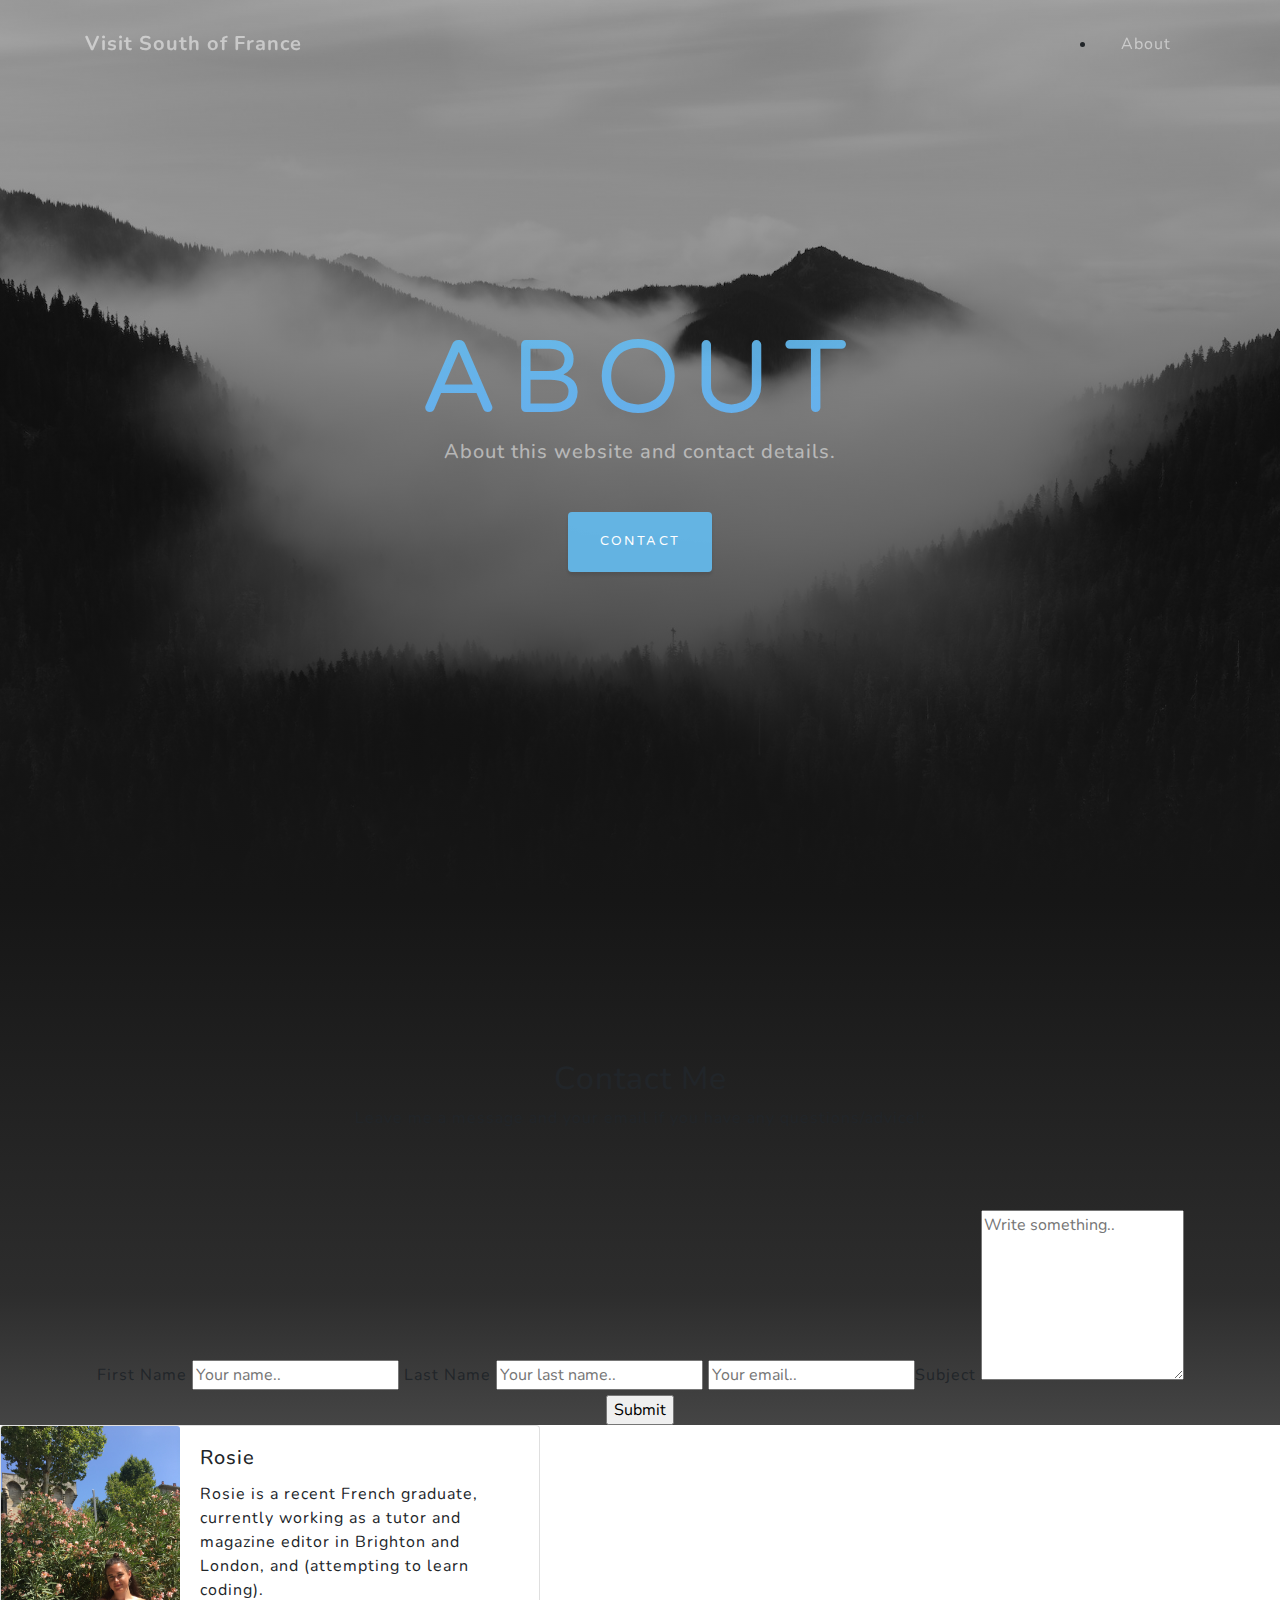
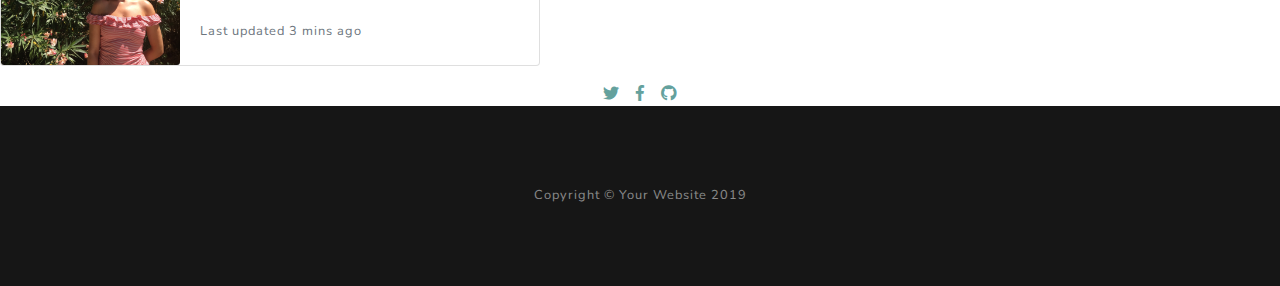
==== about.html @ dbcb7728 "Changes to CSS" ====
<!DOCTYPE html>
<html lang="en">

<head>

  <meta charset="utf-8">
  <meta name="viewport" content="width=device-width, initial-scale=1, shrink-to-fit=no">
  <meta name="description" content="">
  <meta name="author" content="">

  <title>South of France</title>

  <!-- Bootstrap core CSS -->
  <link href="vendor/bootstrap/css/bootstrap.min.css" rel="stylesheet">

  <!-- Custom fonts for this template -->
  <link href="vendor/fontawesome-free/css/all.min.css" rel="stylesheet">
  <link href="https://fonts.googleapis.com/css?family=Varela+Round" rel="stylesheet">
  <link href="https://fonts.googleapis.com/css?family=Nunito:200,200i,300,300i,400,400i,600,600i,700,700i,800,800i,900,900i" rel="stylesheet">

  <!-- Custom styles for this template -->
  <link href="css/grayscale.min.css" rel="stylesheet">
  <link href="css/grayscale.css" rel="stylesheet">

</head>

<body id="page-top">

  <!-- Navigation -->
  <nav class="navbar navbar-expand-lg navbar-light fixed-top" id="mainNav">
    <div class="container">
      <a class="navbar-brand js-scroll-trigger" href="index.html">Visit South of France</a>
      <button class="navbar-toggler navbar-toggler-right" type="button" data-toggle="collapse" data-target="#navbarResponsive" aria-controls="navbarResponsive" aria-expanded="false" aria-label="Toggle navigation">
        Menu
        <i class="fas fa-bars"></i>
      </button>
        <li class="nav-item">
          <a class="nav-link js-scroll-trigger" href="about.html">About</a>
        </li>
        </ul>
      </div>
    </div>
  </nav>

  <!-- Header -->
  <header class="masthead">
    <div class="container d-flex h-100 align-items-center">
      <div class="mx-auto text-center">
        <h1 class="mx-auto my-0 text-uppercase">About</h1>
        <h2 class="text-white-50 mx-auto mt-2 mb-5">About this website and contact details.</h2>
        <a href="#about" class="btn btn-primary js-scroll-trigger">Contact</a>
      </div>
    </div>
  </header>

  <!-- About Section -->
  <section id="about" class="about-section text-center">

  <div class="container contact">
  <div style="text-align:center">
    <h2>Contact Me</h2>
    <p>Leave me a message and your email if you have any questions/advice!:</p>
  </div>
  <div class="form">
  <div class="column">
    <form action="/action_page.php" method="POST">
      <label for="fname">First Name</label>
      <input type="text" id="fname" name="firstname" placeholder="Your name..">
      <label for="lname">Last Name</label>
      <input type="text" id="lname" name="lastname" placeholder="Your last name..">
      <input type="text" id="email" name="email" placeholder="Your email.."
      <label for="subject">Subject</label>
      <textarea id="subject" name="subject" placeholder="Write something.." style="height:170px"></textarea>
      <input type="submit" value="Submit">
    </form>
  </div>
</div>
  </section>
    <div class="column">
      <div class="card mb-3" style="max-width: 540px;">
  <div class="row no-gutters">
    <div class="col-md-4">
      <img src="img/rosie.jpg" class="card-img" alt="Image of me">
    </div>
    <div class="col-md-8">
      <div class="card-body">
        <h5 class="card-title">Rosie</h5>
        <p class="card-text">Rosie is a recent French graduate, currently working as a tutor and magazine editor in Brighton and London, and (attempting to learn coding).</p>
        <p class="card-text"><small class="text-muted">Last updated 3 mins ago</small></p>
      </div>
  </div>
</div>
</div>


      <div class="column social d-flex justify-content-center">
        <a href="#" class="mx-2">
          <i class="fab fa-twitter"></i>
        </a>
        <a href="#" class="mx-2">
          <i class="fab fa-facebook-f"></i>
        </a>
        <a href="#" class="mx-2">
          <i class="fab fa-github"></i>
        </a>
      </div>

  </section>
</section>

  <!-- Footer -->
  <footer class="bg-black small text-center text-white-50" id="footer">
    <div class="container">
      Copyright &copy; Your Website 2019
    </div>
  </footer>

  <!-- Bootstrap core JavaScript -->
  <script src="vendor/jquery/jquery.min.js"></script>
  <script src="vendor/bootstrap/js/bootstrap.bundle.min.js"></script>

  <!-- Plugin JavaScript -->
  <script src="vendor/jquery-easing/jquery.easing.min.js"></script>

  <!-- Custom scripts for this template -->
  <script src="js/grayscale.min.js"></script>

</body>

</html>
---- css/grayscale.min.css ----
/*!
 * Start Bootstrap - Grayscale v5.0.6 (https://startbootstrap.com/template-overviews/grayscale)
 * Copyright 2013-2019 Start Bootstrap
 * Licensed under MIT (https://github.com/BlackrockDigital/startbootstrap-grayscale/blob/master/LICENSE)
 */#mainNav{min-height:56px;background-color:#fff}#mainNav .navbar-toggler{font-size:80%;padding:.75rem;color:#64a19d;border:1px solid #64a19d}#mainNav .navbar-toggler:focus{outline:0}#mainNav .navbar-brand{color:#161616;font-weight:700;padding:.9rem 0}#mainNav .navbar-nav .nav-item:hover{color:fade(white,80%);outline:0;background-color:transparent}#mainNav .navbar-nav .nav-item:active,#mainNav .navbar-nav .nav-item:focus{outline:0;background-color:transparent}@media (min-width:992px){#mainNav{padding-top:0;padding-bottom:0;border-bottom:none;background-color:transparent;-webkit-transition:background-color .3s ease-in-out;transition:background-color .3s ease-in-out}#mainNav .navbar-brand{padding:.5rem 0;color:rgba(255,255,255,.5)}#mainNav .nav-link{-webkit-transition:none;transition:none;padding:2rem 1.5rem;color:rgba(255,255,255,.5)}#mainNav .nav-link:hover{color:rgba(255,255,255,.75)}#mainNav .nav-link:active{color:#fff}#mainNav.navbar-shrink{background-color:#fff}#mainNav.navbar-shrink .navbar-brand{color:#161616}#mainNav.navbar-shrink .nav-link{color:#161616;padding:1.5rem 1.5rem 1.25rem;border-bottom:.25rem solid transparent}#mainNav.navbar-shrink .nav-link:hover{color:#64a19d}#mainNav.navbar-shrink .nav-link:active{color:#467370}#mainNav.navbar-shrink .nav-link.active{color:#64a19d;outline:0;border-bottom:.25rem solid #64a19d}}.masthead{position:relative;width:100%;height:auto;min-height:35rem;padding:15rem 0;background:-webkit-gradient(linear,left top,left bottom,from(rgba(22,22,22,.3)),color-stop(75%,rgba(22,22,22,.7)),to(#161616)),url(../img/bg-masthead.jpg);background:linear-gradient(to bottom,rgba(22,22,22,.3) 0,rgba(22,22,22,.7) 75%,#161616 100%),url(../img/bg-masthead.jpg);background-position:center;background-repeat:no-repeat;background-attachment:scroll;background-size:cover}.masthead h1{font-family:'Varela Round';font-size:2.5rem;line-height:2.5rem;letter-spacing:.8rem;background:-webkit-linear-gradient(rgba(255,255,255,.9),rgba(255,255,255,0));-webkit-text-fill-color:transparent;-webkit-background-clip:text}.masthead h2{max-width:20rem;font-size:1rem}@media (min-width:768px){.masthead h1{font-size:4rem;line-height:4rem}}@media (min-width:992px){.masthead{height:100vh;padding:0}.masthead h1{font-size:6.5rem;line-height:6.5rem;letter-spacing:.8rem}.masthead h2{max-width:30rem;font-size:1.25rem}}.btn{-webkit-box-shadow:0 .1875rem .1875rem 0 rgba(0,0,0,.1)!important;box-shadow:0 .1875rem .1875rem 0 rgba(0,0,0,.1)!important;padding:1.25rem 2rem;font-family:'Varela Round';font-size:80%;text-transform:uppercase;letter-spacing:.15rem;border:0}.btn-primary{background-color:#64a19d}.btn-primary:hover{background-color:#4f837f}.btn-primary:focus{background-color:#4f837f;color:#fff}.btn-primary:active{background-color:#467370!important}.about-section{padding-top:10rem;background:-webkit-gradient(linear,left top,left bottom,from(#161616),color-stop(75%,rgba(22,22,22,.9)),to(rgba(22,22,22,.8)));background:linear-gradient(to bottom,#161616 0,rgba(22,22,22,.9) 75%,rgba(22,22,22,.8) 100%)}.about-section p{margin-bottom:5rem}.projects-section{padding:10rem 0}.projects-section .featured-text{padding:2rem}@media (min-width:992px){.projects-section .featured-text{padding:0 0 0 2rem;border-left:.5rem solid #64a19d}}.projects-section .project-text{padding:3rem;font-size:90%}@media (min-width:992px){.projects-section .project-text{padding:5rem}.projects-section .project-text hr{border-color:#64a19d;border-width:.25rem;width:30%}}.signup-section{padding:10rem 0;background:-webkit-gradient(linear,left top,left bottom,from(rgba(22,22,22,.1)),color-stop(75%,rgba(22,22,22,.5)),to(#161616)),url(../img/bg-signup.jpg);background:linear-gradient(to bottom,rgba(22,22,22,.1) 0,rgba(22,22,22,.5) 75%,#161616 100%),url(../img/bg-signup.jpg);background-position:center;background-repeat:no-repeat;background-attachment:scroll;background-size:cover}.signup-section .form-inline input{-webkit-box-shadow:0 .1875rem .1875rem 0 rgba(0,0,0,.1)!important;box-shadow:0 .1875rem .1875rem 0 rgba(0,0,0,.1)!important;padding:1.25rem 2rem;height:auto;font-family:'Varela Round';font-size:80%;text-transform:uppercase;letter-spacing:.15rem;border:0}.contact-section{padding:5rem 0 0}.contact-section .card{border:0;border-bottom:.25rem solid #64a19d}.contact-section .card h4{font-size:.8rem;font-family:'Varela Round';text-transform:uppercase;letter-spacing:.15rem}.contact-section .card hr{border-color:#64a19d;border-width:.25rem;width:3rem}.contact-section .social{margin-top:5rem}.contact-section .social a{text-align:center;height:3rem;width:3rem;background:rgba(255,255,255,.1);border-radius:100%;line-height:3rem;color:rgba(255,255,255,.3)}.contact-section .social a:hover{color:rgba(255,255,255,.5)}.contact-section .social a:active{color:#fff}body{font-family:Nunito;letter-spacing:.0625em}a{color:#64a19d}a:focus,a:hover{text-decoration:none;color:#3c6360}.bg-black{background-color:#161616!important}.bg-primary{background-color:#64a19d!important}.text-primary{color:#64a19d!important}footer{padding:5rem 0}
---- css/grayscale.css ----
/*!
 * Start Bootstrap - Grayscale v5.0.6 (https://startbootstrap.com/template-overviews/grayscale)
 * Copyright 2013-2019 Start Bootstrap
 * Licensed under MIT (https://github.com/BlackrockDigital/startbootstrap-grayscale/blob/master/LICENSE)
 */

#mainNav {
  min-height: 56px;
  background-color: #fff;
}

#mainNav .navbar-toggler {
  font-size: 80%;
  padding: 0.75rem;
  color: rgba(100, 189, 241, 0.9);
  border: 1px solid rgba(100, 189, 241, 0.9);
}

#mainNav .navbar-toggler:focus {
  outline: none;
}

#mainNav .navbar-brand {
  color: #161616;
  font-weight: 700;
  padding: .9rem 0;
}

#mainNav .navbar-nav .nav-item:hover {
  color: fade(white, 80%);
  outline: none;
  background-color: transparent;
}

#mainNav .navbar-nav .nav-item:active, #mainNav .navbar-nav .nav-item:focus {
  outline: none;
  background-color: transparent;
}

@media (min-width: 992px) {
  #mainNav {
    padding-top: 0;
    padding-bottom: 0;
    border-bottom: none;
    background-color: transparent;
    -webkit-transition: background-color 0.3s ease-in-out;
    transition: background-color 0.3s ease-in-out;
  }
  #mainNav .navbar-brand {
    padding: .5rem 0;
    color: rgba(255, 255, 255, 0.5);
  }
  #mainNav .nav-link {
    -webkit-transition: none;
    transition: none;
    padding: 2rem 1.5rem;
    color: rgba(255, 255, 255, 0.5);
  }
  #mainNav .nav-link:hover {
    color: rgba(255, 255, 255, 0.75);
  }
  #mainNav .nav-link:active {
    color: white;
  }
  #mainNav.navbar-shrink {
    background-color: #fff;
  }
  #mainNav.navbar-shrink .navbar-brand {
    color: #161616;
  }
  #mainNav.navbar-shrink .nav-link {
    color: #161616;
    padding: 1.5rem 1.5rem 1.25rem;
    border-bottom: 0.25rem solid transparent;
  }
  #mainNav.navbar-shrink .nav-link:hover {
    color: rgba(100, 189, 241, 0.9);
  }
  #mainNav.navbar-shrink .nav-link:active {
    color: #467370;
  }
  #mainNav.navbar-shrink .nav-link.active {
    color: rgba(100, 189, 241, 0.9);
    outline: none;
    border-bottom: 0.25rem solid rgba(100, 189, 241, 0.9);
  }
}

.masthead {
  position: relative;
  width: 100%;
  height: auto;
  min-height: 35rem;
  padding: 15rem 0;
  color:
  background-image: url("img/vertical-waves.png")
    <!--background: -webkit-gradient(linear, left top, left bottom, from(rgba(22, 22, 22, 0.3)), color-stop(75%, rgba(22, 22, 22, 0.7)), to(#161616)), url("img/vertical-waves.png");-->
  background: linear-gradient(to bottom, rgba(22, 22, 22, 0.3) 0%, rgba(22, 22, 22, 0.7) 75%, #161616 100%), url("..img/vertical-waves.png");
  background-position: center;
  background-repeat: no-repeat;
  background-attachment: scroll;
  background-size: cover;
}

.masthead h1 {
  font-family: 'Varela Round';
  font-size: 2.5rem;
  line-height: 2.5rem;
  letter-spacing: 0.8rem;
  color: black;
  background: -webkit-linear-gradient(rgba(100, 189, 241, 0.9), rgba(100, 180, 250, 0.9));
  -webkit-text-fill-color: transparent;
  -webkit-background-clip: text;
}

.masthead h2 {
  max-width: 20rem;
  font-size: 1rem;
}

@media (min-width: 768px) {
  .masthead h1 {
    font-size: 4rem;
    line-height: 4rem;
  }
}

@media (min-width: 992px) {
  .masthead {
    height: 100vh;
    padding: 0;
  }
  .masthead h1 {
    font-size: 6.5rem;
    line-height: 6.5rem;
    letter-spacing: 0.8rem;
  }
  .masthead h2 {
    max-width: 30rem;
    font-size: 1.25rem;
  }
}

.btn {
  -webkit-box-shadow: 0 0.1875rem 0.1875rem 0 rgba(0, 0, 0, 0.1) !important;
  box-shadow: 0 0.1875rem 0.1875rem 0 rgba(0, 0, 0, 0.1) !important;
  padding: 1.25rem 2rem;
  font-family: 'Varela Round';
  font-size: 80%;
  text-transform: uppercase;
  letter-spacing: .15rem;
  border: 0;
}

.btn-primary {
  background-color: rgba(100, 189, 241, 0.9);
}

.btn-primary:hover {
  background-color: #4f837f;
}

.btn-primary:focus {
  background-color: #4f837f;
  color: white;
}

.btn-primary:active {
  background-color: #467370 !important;
}

.about-section {
  padding-top: 10rem;
  background: -webkit-gradient(linear, left top, left bottom, from(#161616), color-stop(75%, rgba(22, 22, 22, 0.9)), to(rgba(22, 22, 22, 0.8)));
  background: linear-gradient(to bottom, #161616 0%, rgba(22, 22, 22, 0.9) 75%, rgba(22, 22, 22, 0.8) 100%);
  color: (rgba(100, 189, 241, 0.9);
}

.about-section p {
  margin-bottom: 5rem;
}

.about-section h2 p {
  color: rgba(100, 189, 241, 0.9);
}

.montpellier {
  padding-bottom: 40rem;
}

.projects-section {
  padding: 10rem 0;
}

.projects-section .featured-text {
  padding: 2rem;
}

@media (min-width: 992px) {
  .projects-section .featured-text {
    padding: 0 0 0 2rem;
    border-left: 0.5rem solid rgba(100, 189, 241, 0.9);
  }
}

.projects-section .project-text {
  padding: 3rem;
  font-size: 90%;
}

@media (min-width: 992px) {
  .projects-section .project-text {
    padding: 5rem;
  }
  .projects-section .project-text hr {
    border-color: rgba(100, 189, 241, 0.9);
    border-width: .25rem;
    width: 30%;
  }
}

.signup-section {
  padding: 10rem 0;
  background: -webkit-gradient(linear, left top, left bottom, from(rgba(22, 22, 22, 0.1)), color-stop(75%, rgba(22, 22, 22, 0.5)), to(#161616)), url("../img/bg-signup.jpg");
  background: linear-gradient(to bottom, rgba(22, 22, 22, 0.1) 0%, rgba(22, 22, 22, 0.5) 75%, #161616 100%), url("../img/bg-signup.jpg");
  background-position: center;
  background-repeat: no-repeat;
  background-attachment: scroll;
  background-size: cover;
}

.signup-section .form-inline input {
  -webkit-box-shadow: 0 0.1875rem 0.1875rem 0 rgba(0, 0, 0, 0.1) !important;
  box-shadow: 0 0.1875rem 0.1875rem 0 rgba(0, 0, 0, 0.1) !important;
  padding: 1.25rem 2rem;
  height: auto;
  font-family: 'Varela Round';
  font-size: 80%;
  text-transform: uppercase;
  letter-spacing: 0.15rem;
  border: 0;
}

.contact-section {
  padding: 5rem 0 0;
}

.contact-section .card {
  border: 0;
  border-bottom: 0.25rem solid rgba(100, 189, 241, 0.9);
}

.contact-section .card h4 {
  font-size: 0.8rem;
  font-family: 'Varela Round';
  text-transform: uppercase;
  letter-spacing: 0.15rem;
}

.contact-section .card hr {
  border-color: rgba(100, 189, 241, 0.9);
  border-width: 0.25rem;
  width: 3rem;
}

.contact-section .social {
  margin-top: 5rem;
}

.contact-section .social a {
  text-align: center;
  height: 3rem;
  width: 3rem;
  background: rgba(255, 255, 255, 0.1);
  border-radius: 100%;
  line-height: 3rem;
  color: rgba(255, 255, 255, 0.3);
}

.contact-section .social a:hover {
  color: rgba(255, 255, 255, 0.5);
}

.contact-section .social a:active {
  color: #fff;
}

body {
  font-family: 'Nunito';
  letter-spacing: 0.0625em;
}

a {
  color: rgba(100, 189, 241, 0.9);
}

a:focus, a:hover {
  text-decoration: none;
  color: #3c6360;
}

.bg-black {
  background-color: #161616 !important;
}

.bg-primary {
  background-color: rgba(100, 189, 241, 0.9) !important;
}

.text-primary {
  color: rgba(100, 189, 241, 0.9) !important;
}

footer {
  padding: 5rem 0;
}

.contact .container {
  box-sizing: border-box;
}

input[type=text], select, textarea {
  width: 100%;
  padding: 12px;
  border: 1px solid #ccc;
  margin-top: 6px;
  margin-bottom: 16px;
  resize: vertical;
}

input[type=submit]:hover {
  background-color: #45a049;
}

/* Style the container/contact section */
.container {
  border-radius: 5px;
  background-color: #f2f2f2;
  padding: 10px;
}

/* Create two columns that float next to eachother */
.column {
  float: left;
  width: 50%;
  margin-top: 6px;
  padding: 20px;
}

/* Clear floats after the columns */
.row:after {
  content: "";
  display: table;
  clear: both;
}

/* Responsive layout - when the screen is less than 600px wide, make the two columns stack on top of each other instead of next to each other */
@media screen and (max-width: 600px) {
  .column, input[type=submit] {
    width: 100%;
    margin-top: 0;
  }

.form {
  -webkit-column-span: all; /* Chrome, Safari, Opera */
  column-span: all;
}

#footer {
  position: absolute;
  bottom: 0;
}
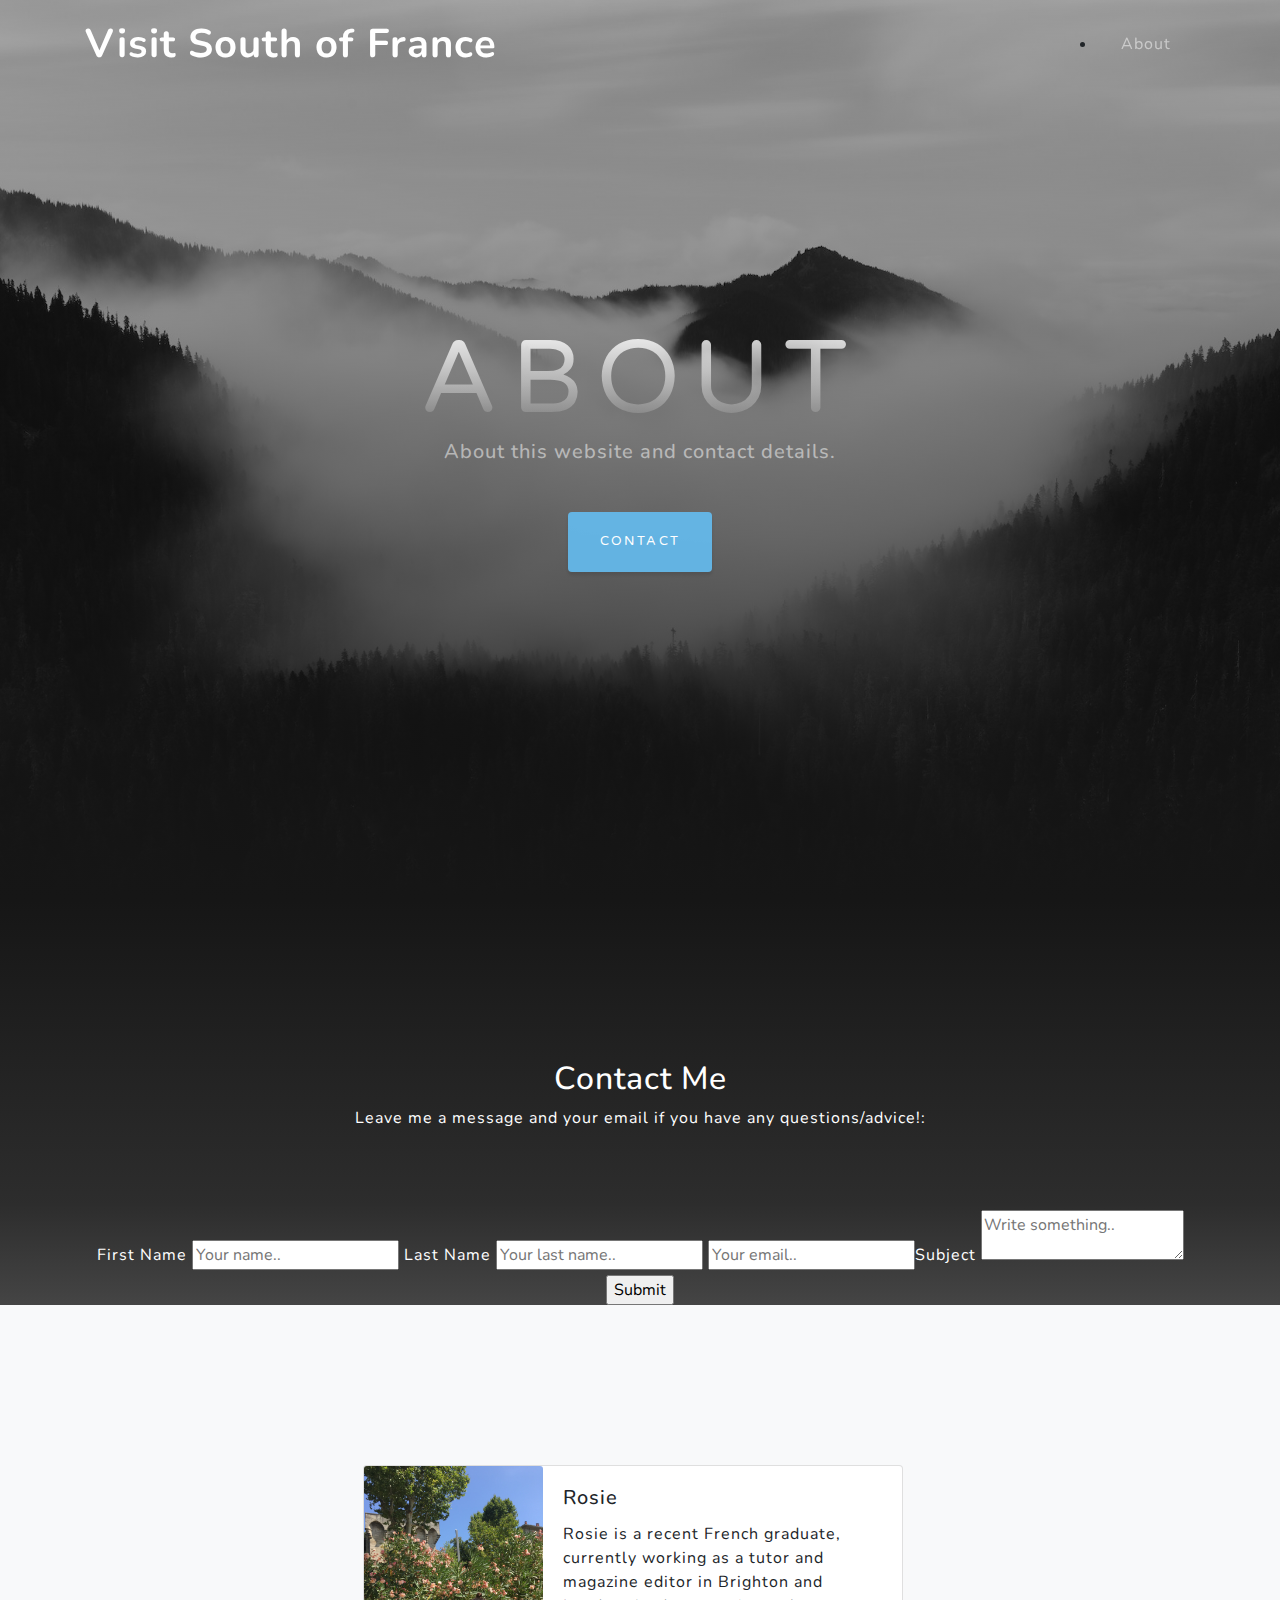
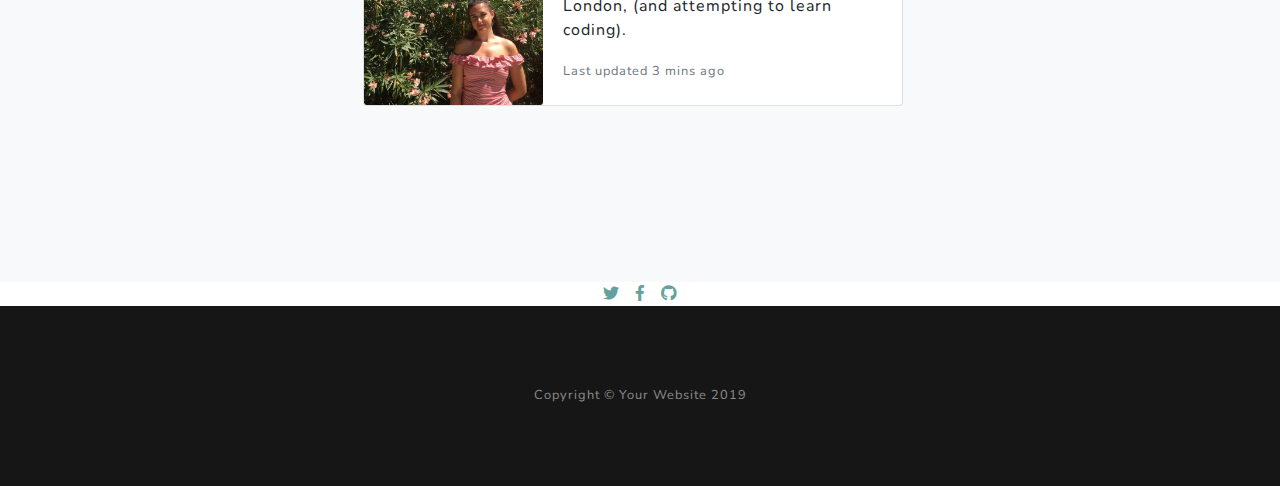
==== commit 5d102031: "Merge pull request #3 from rosphe/Adding-content" ====
--- a/about.html
+++ b/about.html
@@ -56,7 +56,7 @@
   <!-- About Section -->
   <section id="about" class="about-section text-center">
 
-  <div class="container contact">
+  <div class="container contact text-white">
   <div style="text-align:center">
     <h2>Contact Me</h2>
     <p>Leave me a message and your email if you have any questions/advice!:</p>
@@ -70,27 +70,38 @@
       <input type="text" id="lname" name="lastname" placeholder="Your last name..">
       <input type="text" id="email" name="email" placeholder="Your email.."
       <label for="subject">Subject</label>
-      <textarea id="subject" name="subject" placeholder="Write something.." style="height:170px"></textarea>
+      <textarea id="subject" name="subject" placeholder="Write something.." style="height:50px"></textarea>
       <input type="submit" value="Submit">
     </form>
   </div>
 </div>
   </section>
-    <div class="column">
-      <div class="card mb-3" style="max-width: 540px;">
-  <div class="row no-gutters">
-    <div class="col-md-4">
-      <img src="img/rosie.jpg" class="card-img" alt="Image of me">
+
+<section id="projects" class="projects-section bg-light">
+  <div class="container">
+    <div class="row justify-content-center no-gutters mb-5 mb-lg-0">
+      <div class="col-lg-6">
+        <div class="column">
+          <div class="card mb-3" style="max-width: 540px;">
+        <div class="row no-gutters">
+        <div class="col-md-4">
+          <img src="img/rosie.jpg" class="card-img" alt="Image of me">
+        </div>
+        <div class="col-md-8">
+          <div class="card-body">
+            <h5 class="card-title">Rosie</h5>
+            <p class="card-text">Rosie is a recent French graduate, currently working as a tutor and magazine editor in Brighton and London, (and attempting to learn coding).</p>
+            <p class="card-text"><small class="text-muted">Last updated 3 mins ago</small></p>
+          </div>
+        </div>
+        </div>
+        </div>
+        </div>
     </div>
-    <div class="col-md-8">
-      <div class="card-body">
-        <h5 class="card-title">Rosie</h5>
-        <p class="card-text">Rosie is a recent French graduate, currently working as a tutor and magazine editor in Brighton and London, and (attempting to learn coding).</p>
-        <p class="card-text"><small class="text-muted">Last updated 3 mins ago</small></p>
-      </div>
   </div>
-</div>
-</div>
+</section>
+
+
 
 
       <div class="column social d-flex justify-content-center">
--- a/css/grayscale.css
+++ b/css/grayscale.css
@@ -21,7 +21,7 @@
 }
 
 #mainNav .navbar-brand {
-  color: #161616;
+  color: black;
   font-weight: 700;
   padding: .9rem 0;
 }
@@ -48,7 +48,8 @@
   }
   #mainNav .navbar-brand {
     padding: .5rem 0;
-    color: rgba(255, 255, 255, 0.5);
+    color: white;
+    font-size: 2.5rem;
   }
   #mainNav .nav-link {
     -webkit-transition: none;
@@ -108,7 +109,7 @@
   line-height: 2.5rem;
   letter-spacing: 0.8rem;
   color: black;
-  background: -webkit-linear-gradient(rgba(100, 189, 241, 0.9), rgba(100, 180, 250, 0.9));
+  background: -webkit-linear-gradient rgba(100, 189, 241, 0.9), rgba(100, 180, 250, 0.9));
   -webkit-text-fill-color: transparent;
   -webkit-background-clip: text;
 }
@@ -321,10 +322,10 @@
 
 input[type=text], select, textarea {
   width: 100%;
-  padding: 12px;
+  padding: 8px;
   border: 1px solid #ccc;
   margin-top: 6px;
-  margin-bottom: 16px;
+  margin-bottom: 10px;
   resize: vertical;
 }
 
@@ -339,11 +340,16 @@
   padding: 10px;
 }
 
+.container .contact h2 {
+  color: rgba(100, 189, 241, 0.9);
+}
+
 /* Create two columns that float next to eachother */
 .column {
   float: left;
-  width: 50%;
+  width: 100%;
   margin-top: 6px;
+  margin-bottom: 20px
   padding: 20px;
 }
 
@@ -364,8 +370,12 @@
 .form {
   -webkit-column-span: all; /* Chrome, Safari, Opera */
   column-span: all;
-}
-
+  padding-bottom: 40px;
+}
+
+.card {
+  background-color: rgba(100, 189, 241, 0.9);
+}
 #footer {
   position: absolute;
   bottom: 0;
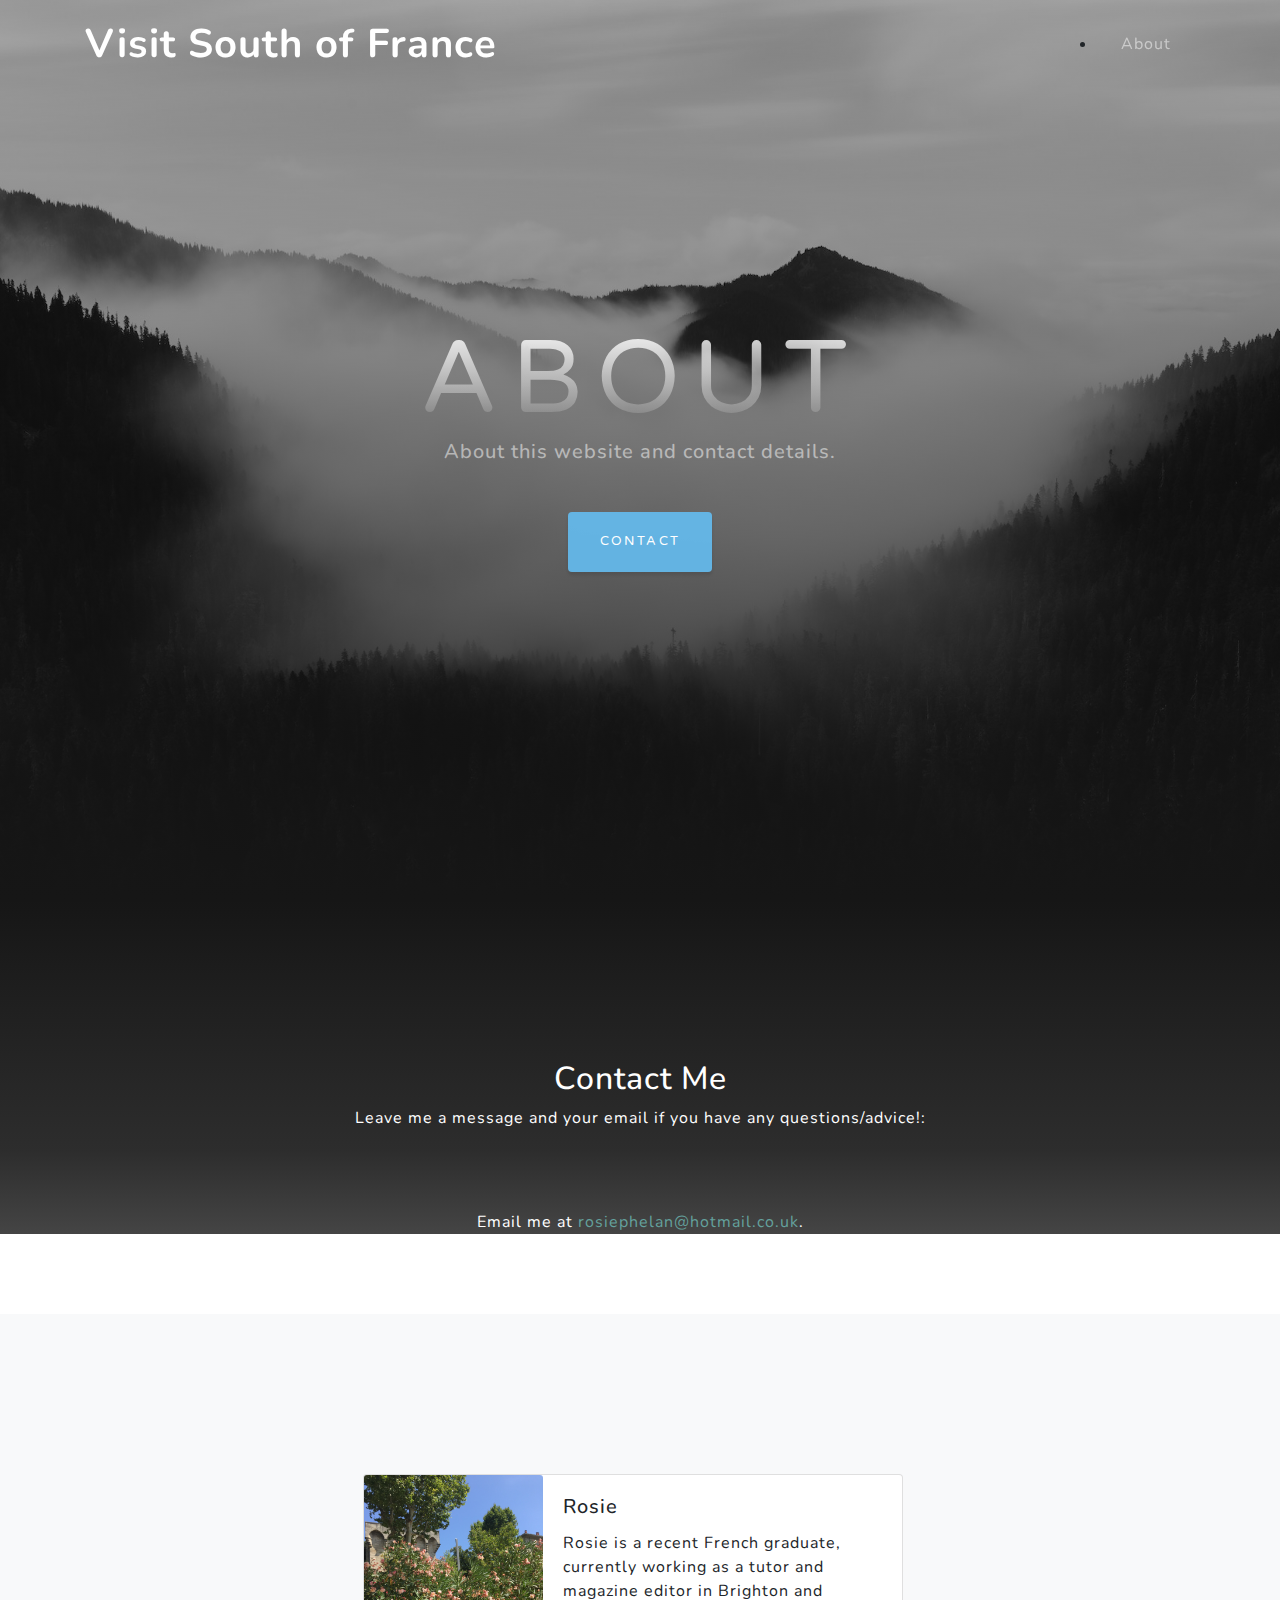
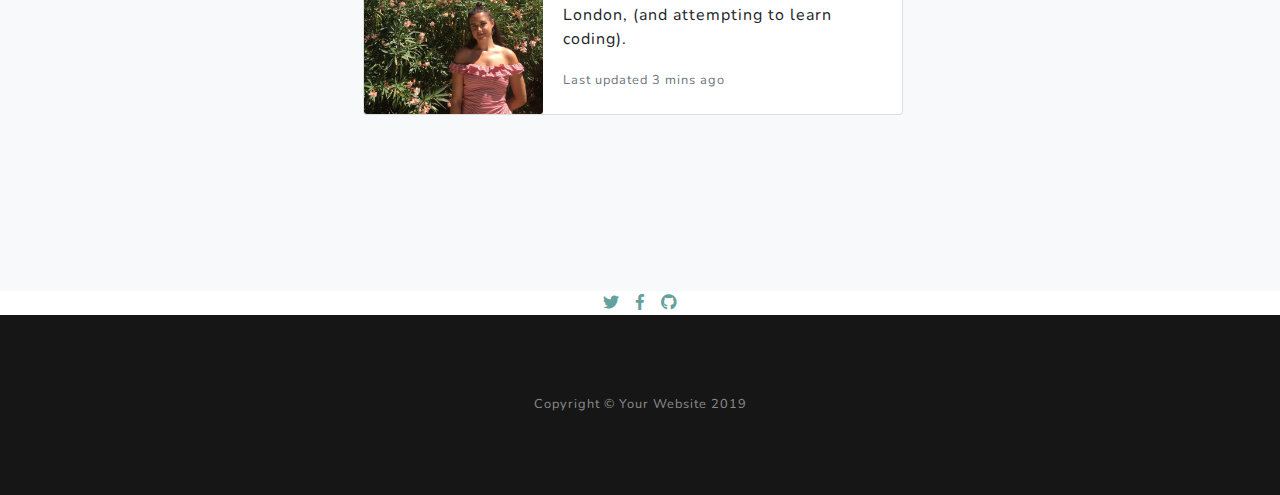
==== commit 17656d50: "Merge pull request #6 from rosphe/Adding-content" ====
--- a/about.html
+++ b/about.html
@@ -34,107 +34,110 @@
         Menu
         <i class="fas fa-bars"></i>
       </button>
-        <li class="nav-item">
-          <a class="nav-link js-scroll-trigger" href="about.html">About</a>
-        </li>
-        </ul>
-      </div>
+      <li class="nav-item">
+        <a class="nav-link js-scroll-trigger" href="about.html">About</a>
+      </li>
+    </ul>
+  </div>
+</div>
+</nav>
+
+<!-- Header -->
+<header class="masthead">
+  <div class="container d-flex h-100 align-items-center">
+    <div class="mx-auto text-center">
+      <h1 class="mx-auto my-0 text-uppercase">About</h1>
+      <h2 class="text-white-50 mx-auto mt-2 mb-5">About this website and contact details.</h2>
+      <a href="#about" class="btn btn-primary js-scroll-trigger">Contact</a>
     </div>
-  </nav>
+  </div>
+</header>
 
-  <!-- Header -->
-  <header class="masthead">
-    <div class="container d-flex h-100 align-items-center">
-      <div class="mx-auto text-center">
-        <h1 class="mx-auto my-0 text-uppercase">About</h1>
-        <h2 class="text-white-50 mx-auto mt-2 mb-5">About this website and contact details.</h2>
-        <a href="#about" class="btn btn-primary js-scroll-trigger">Contact</a>
-      </div>
-    </div>
-  </header>
-
-  <!-- About Section -->
-  <section id="about" class="about-section text-center">
+<!-- About Section -->
+<section id="about" class="about-section text-center">
 
   <div class="container contact text-white">
-  <div style="text-align:center">
-    <h2>Contact Me</h2>
-    <p>Leave me a message and your email if you have any questions/advice!:</p>
-  </div>
-  <div class="form">
-  <div class="column">
-    <form action="/action_page.php" method="POST">
-      <label for="fname">First Name</label>
-      <input type="text" id="fname" name="firstname" placeholder="Your name..">
-      <label for="lname">Last Name</label>
-      <input type="text" id="lname" name="lastname" placeholder="Your last name..">
-      <input type="text" id="email" name="email" placeholder="Your email.."
-      <label for="subject">Subject</label>
-      <textarea id="subject" name="subject" placeholder="Write something.." style="height:50px"></textarea>
-      <input type="submit" value="Submit">
-    </form>
-  </div>
-</div>
+    <div style="text-align:center">
+      <h2>Contact Me</h2>
+      <p>Leave me a message and your email if you have any questions/advice!:</p>
+    </div>
+    <div>
+      <p>Email me at <a href="mailto:rosiephelan@hotmail.co.uk">rosiephelan@hotmail.co.uk</a>.<br>
+
+      <!--<div class="form">
+      <div class="column">
+        <form action="/action_page.php" method="POST">
+          <label for="fname">First Name</label>
+          <input type="text" id="fname" name="firstname" placeholder="Your name..">
+          <label for="lname">Last Name</label>
+          <input type="text" id="lname" name="lastname" placeholder="Your last name..">
+          <input type="text" id="email" name="email" placeholder="Your email.."
+          <label for="subject">Subject</label>
+          <textarea id="subject" name="subject" placeholder="Write something.." style="height:50px"></textarea>
+          <input type="submit" value="Submit">
+        </form>
+      </div>
+    </div> -->
   </section>
 
-<section id="projects" class="projects-section bg-light">
-  <div class="container">
-    <div class="row justify-content-center no-gutters mb-5 mb-lg-0">
-      <div class="col-lg-6">
-        <div class="column">
-          <div class="card mb-3" style="max-width: 540px;">
-        <div class="row no-gutters">
-        <div class="col-md-4">
-          <img src="img/rosie.jpg" class="card-img" alt="Image of me">
-        </div>
-        <div class="col-md-8">
-          <div class="card-body">
-            <h5 class="card-title">Rosie</h5>
-            <p class="card-text">Rosie is a recent French graduate, currently working as a tutor and magazine editor in Brighton and London, (and attempting to learn coding).</p>
-            <p class="card-text"><small class="text-muted">Last updated 3 mins ago</small></p>
+  <section id="projects" class="projects-section bg-light">
+    <div class="container">
+      <div class="row justify-content-center no-gutters mb-5 mb-lg-0">
+        <div class="col-lg-6">
+          <div class="column">
+            <div class="card mb-3" style="max-width: 540px;">
+              <div class="row no-gutters">
+                <div class="col-md-4">
+                  <img src="img/rosie.jpg" class="card-img" alt="Image of me">
+                </div>
+                <div class="col-md-8">
+                  <div class="card-body">
+                    <h5 class="card-title">Rosie</h5>
+                    <p class="card-text">Rosie is a recent French graduate, currently working as a tutor and magazine editor in Brighton and London, (and attempting to learn coding).</p>
+                    <p class="card-text"><small class="text-muted">Last updated 3 mins ago</small></p>
+                  </div>
+                </div>
+              </div>
+            </div>
           </div>
         </div>
-        </div>
-        </div>
-        </div>
-    </div>
-  </div>
-</section>
+      </div>
+    </section>
 
 
 
 
-      <div class="column social d-flex justify-content-center">
-        <a href="#" class="mx-2">
-          <i class="fab fa-twitter"></i>
-        </a>
-        <a href="#" class="mx-2">
-          <i class="fab fa-facebook-f"></i>
-        </a>
-        <a href="#" class="mx-2">
-          <i class="fab fa-github"></i>
-        </a>
-      </div>
+    <div class="column social d-flex justify-content-center">
+      <a href="#" class="mx-2">
+        <i class="fab fa-twitter"></i>
+      </a>
+      <a href="#" class="mx-2">
+        <i class="fab fa-facebook-f"></i>
+      </a>
+      <a href="#" class="mx-2">
+        <i class="fab fa-github"></i>
+      </a>
+    </div>
 
   </section>
 </section>
 
-  <!-- Footer -->
-  <footer class="bg-black small text-center text-white-50" id="footer">
-    <div class="container">
-      Copyright &copy; Your Website 2019
-    </div>
-  </footer>
+<!-- Footer -->
+<footer class="bg-black small text-center text-white-50" id="footer">
+  <div class="container">
+    Copyright &copy; Your Website 2019
+  </div>
+</footer>
 
-  <!-- Bootstrap core JavaScript -->
-  <script src="vendor/jquery/jquery.min.js"></script>
-  <script src="vendor/bootstrap/js/bootstrap.bundle.min.js"></script>
+<!-- Bootstrap core JavaScript -->
+<script src="vendor/jquery/jquery.min.js"></script>
+<script src="vendor/bootstrap/js/bootstrap.bundle.min.js"></script>
 
-  <!-- Plugin JavaScript -->
-  <script src="vendor/jquery-easing/jquery.easing.min.js"></script>
+<!-- Plugin JavaScript -->
+<script src="vendor/jquery-easing/jquery.easing.min.js"></script>
 
-  <!-- Custom scripts for this template -->
-  <script src="js/grayscale.min.js"></script>
+<!-- Custom scripts for this template -->
+<script src="js/grayscale.min.js"></script>
 
 </body>
 
--- a/css/grayscale.css
+++ b/css/grayscale.css
@@ -1,8 +1,8 @@
 /*!
- * Start Bootstrap - Grayscale v5.0.6 (https://startbootstrap.com/template-overviews/grayscale)
- * Copyright 2013-2019 Start Bootstrap
- * Licensed under MIT (https://github.com/BlackrockDigital/startbootstrap-grayscale/blob/master/LICENSE)
- */
+* Start Bootstrap - Grayscale v5.0.6 (https://startbootstrap.com/template-overviews/grayscale)
+* Copyright 2013-2019 Start Bootstrap
+* Licensed under MIT (https://github.com/BlackrockDigital/startbootstrap-grayscale/blob/master/LICENSE)
+*/
 
 #mainNav {
   min-height: 56px;
@@ -95,7 +95,7 @@
   padding: 15rem 0;
   color:
   background-image: url("img/vertical-waves.png")
-    <!--background: -webkit-gradient(linear, left top, left bottom, from(rgba(22, 22, 22, 0.3)), color-stop(75%, rgba(22, 22, 22, 0.7)), to(#161616)), url("img/vertical-waves.png");-->
+  <!--background: -webkit-gradient(linear, left top, left bottom, from(rgba(22, 22, 22, 0.3)), color-stop(75%, rgba(22, 22, 22, 0.7)), to(#161616)), url("img/vertical-waves.png");-->
   background: linear-gradient(to bottom, rgba(22, 22, 22, 0.3) 0%, rgba(22, 22, 22, 0.7) 75%, #161616 100%), url("..img/vertical-waves.png");
   background-position: center;
   background-repeat: no-repeat;
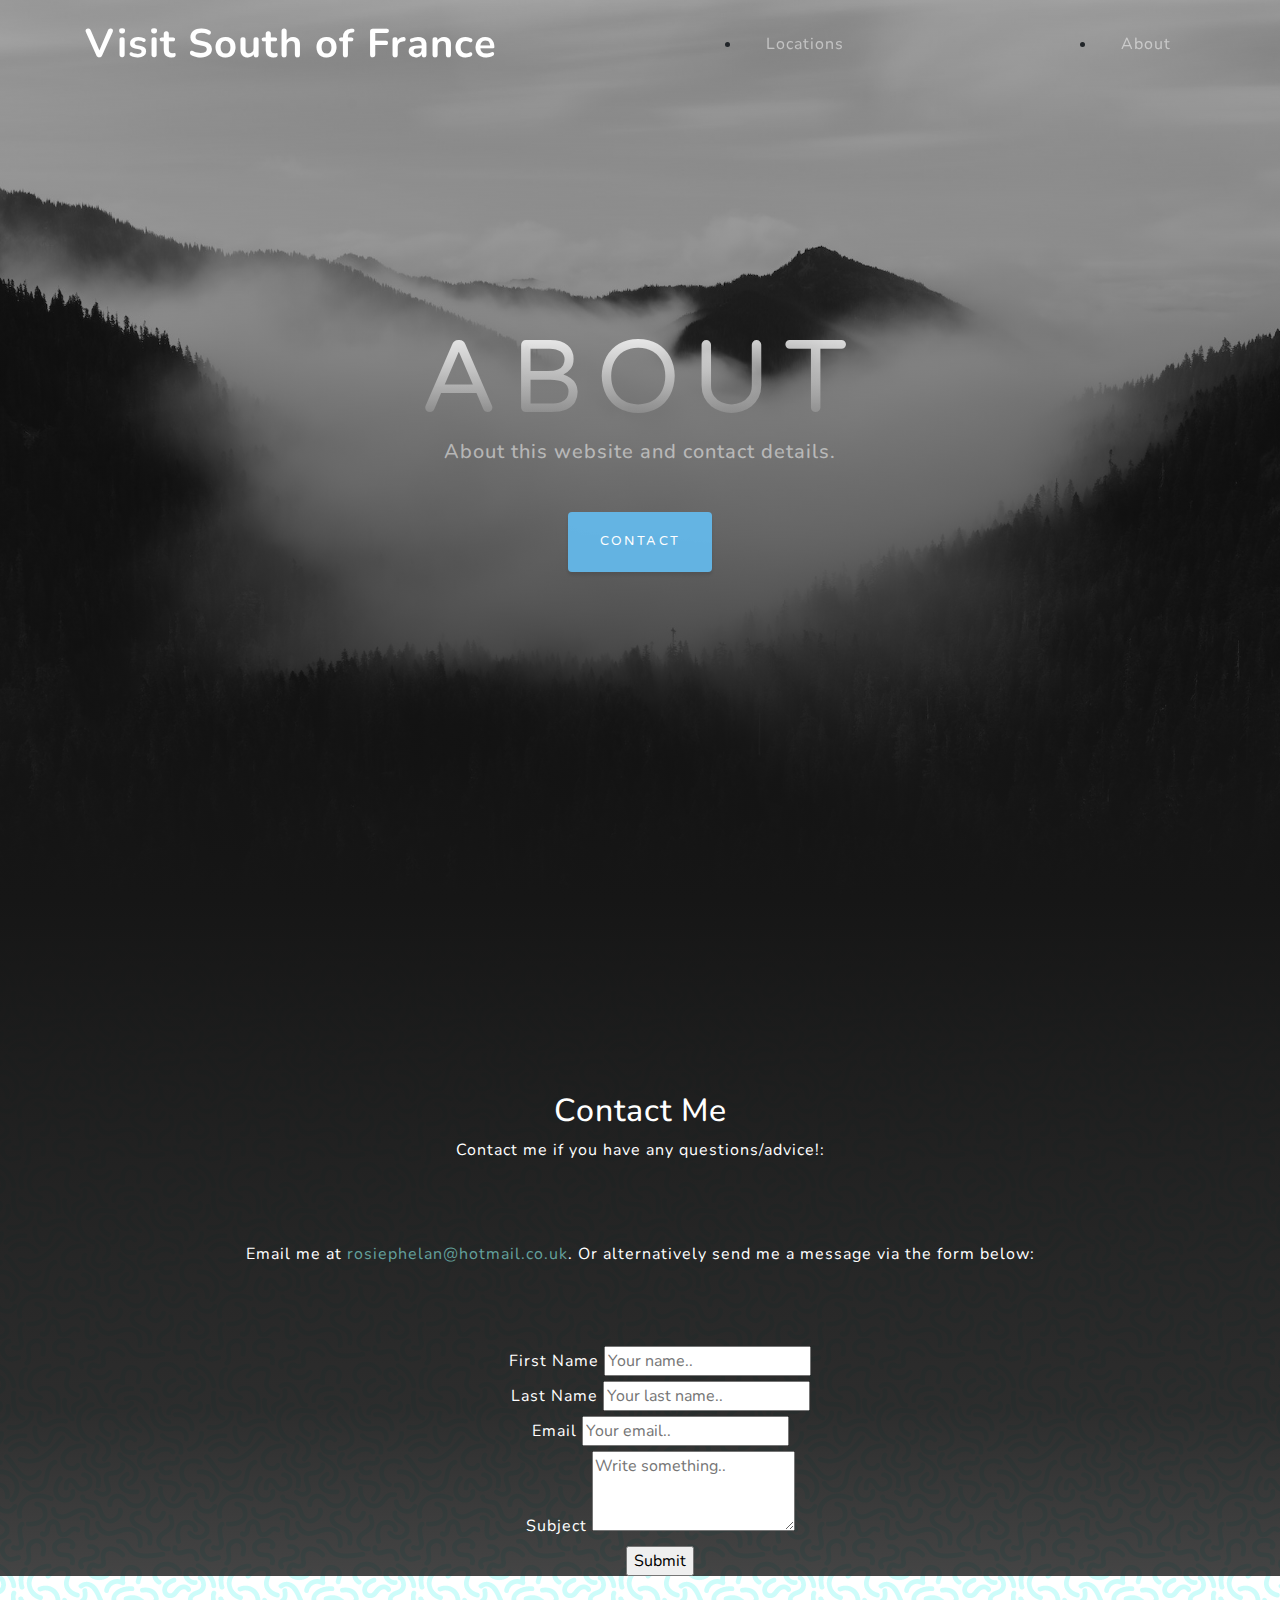
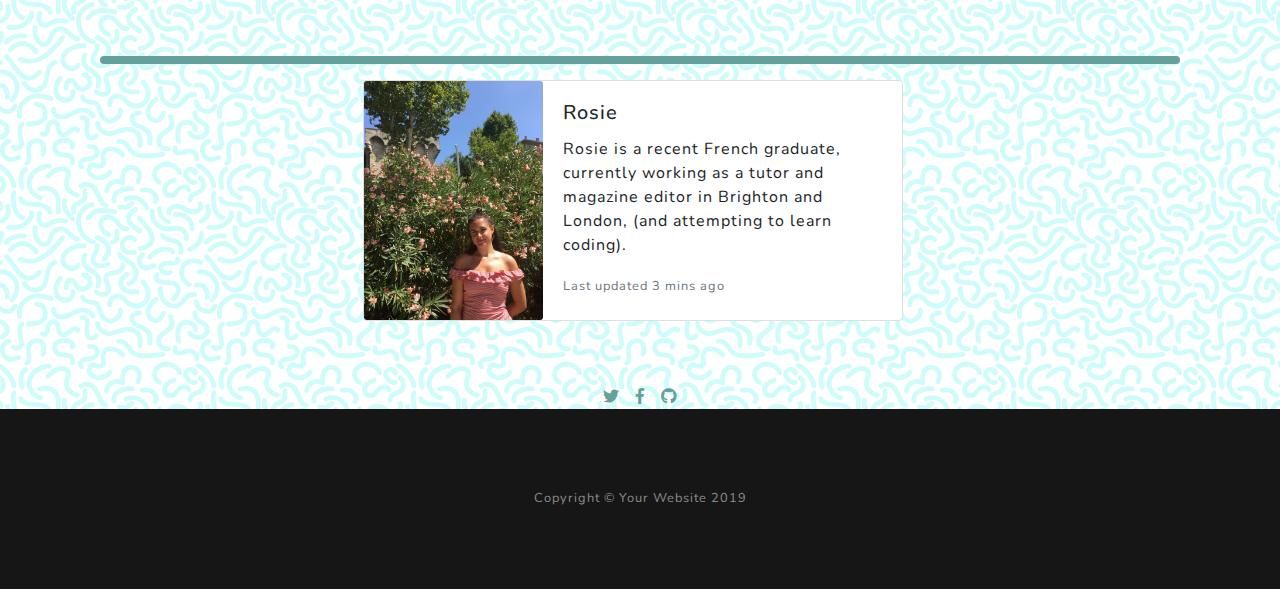
==== commit 770db290: "Merge pull request #8 from rosphe/Adding-content" ====
--- a/about.html
+++ b/about.html
@@ -21,6 +21,17 @@
   <!-- Custom styles for this template -->
   <link href="css/grayscale.min.css" rel="stylesheet">
   <link href="css/grayscale.css" rel="stylesheet">
+  <link href="css/custom.css" rel="stylesheet">
+
+  <!-- Global site tag (gtag.js) - Google Analytics -->
+  <script async src="https://www.googletagmanager.com/gtag/js?id=UA-137562529-1"></script>
+  <script>
+    window.dataLayer = window.dataLayer || [];
+    function gtag(){dataLayer.push(arguments);}
+    gtag('js', new Date());
+
+    gtag('config', 'UA-137562529-1');
+  </script>
 
 </head>
 
@@ -34,6 +45,9 @@
         Menu
         <i class="fas fa-bars"></i>
       </button>
+      <li class="nav-item">
+        <a class="nav-link js-scroll-trigger" href="index.html">Locations</a>
+      </li>
       <li class="nav-item">
         <a class="nav-link js-scroll-trigger" href="about.html">About</a>
       </li>
@@ -59,28 +73,32 @@
   <div class="container contact text-white">
     <div style="text-align:center">
       <h2>Contact Me</h2>
-      <p>Leave me a message and your email if you have any questions/advice!:</p>
+      <p>Contact me if you have any questions/advice!:</p>
     </div>
     <div>
-      <p>Email me at <a href="mailto:rosiephelan@hotmail.co.uk">rosiephelan@hotmail.co.uk</a>.<br>
+      <p>Email me at <a href="mailto:rosiephelan@hotmail.co.uk">rosiephelan@hotmail.co.uk</a>. Or alternatively send me a message via the form below: <br>
 
-      <!--<div class="form">
-      <div class="column">
+    <ul>
+      <div class="form">
         <form action="/action_page.php" method="POST">
-          <label for="fname">First Name</label>
-          <input type="text" id="fname" name="firstname" placeholder="Your name..">
-          <label for="lname">Last Name</label>
-          <input type="text" id="lname" name="lastname" placeholder="Your last name..">
-          <input type="text" id="email" name="email" placeholder="Your email.."
-          <label for="subject">Subject</label>
-          <textarea id="subject" name="subject" placeholder="Write something.." style="height:50px"></textarea>
-          <input type="submit" value="Submit">
+          <li><label for="fname">First Name</label>
+          <input type="text" id="fname" name="firstname" placeholder="Your name.."></li>
+        <li><label for="lname">Last Name</label>
+          <input type="text" id="lname" name="lastname" placeholder="Your last name.."></li>
+        <li><label type="email">Email</label>
+          <input type="text" id="email" name="email" placeholder="Your email.."></li>
+        <li><label for="subject">Subject</label>
+          <textarea id="subject" name="subject" placeholder="Write something.." style="height:80px"></textarea></li>
+          <li><input type="submit" value="Submit"></li>
         </form>
-      </div>
-    </div> -->
+    </div>
+  </ul>
+  </div>
+</div>
   </section>
 
-  <section id="projects" class="projects-section bg-light">
+<section id="projects" class="projects-section">
+  <hr>
     <div class="container">
       <div class="row justify-content-center no-gutters mb-5 mb-lg-0">
         <div class="col-lg-6">
--- a/css/grayscale.css
+++ b/css/grayscale.css
@@ -93,10 +93,6 @@
   height: auto;
   min-height: 35rem;
   padding: 15rem 0;
-  color:
-  background-image: url("img/vertical-waves.png")
-  <!--background: -webkit-gradient(linear, left top, left bottom, from(rgba(22, 22, 22, 0.3)), color-stop(75%, rgba(22, 22, 22, 0.7)), to(#161616)), url("img/vertical-waves.png");-->
-  background: linear-gradient(to bottom, rgba(22, 22, 22, 0.3) 0%, rgba(22, 22, 22, 0.7) 75%, #161616 100%), url("..img/vertical-waves.png");
   background-position: center;
   background-repeat: no-repeat;
   background-attachment: scroll;
@@ -109,14 +105,18 @@
   line-height: 2.5rem;
   letter-spacing: 0.8rem;
   color: black;
-  background: -webkit-linear-gradient rgba(100, 189, 241, 0.9), rgba(100, 180, 250, 0.9));
-  -webkit-text-fill-color: transparent;
-  -webkit-background-clip: text;
 }
 
 .masthead h2 {
   max-width: 20rem;
   font-size: 1rem;
+}
+
+.bottom-left {
+  position: absolute;
+  bottom: 8px;
+  left: 16px;
+  color: white;
 }
 
 @media (min-width: 768px) {
@@ -218,6 +218,9 @@
     border-width: .25rem;
     width: 30%;
   }
+
+#projects{
+  background-color: #1d2f2f;
 }
 
 .signup-section {
--- a/css/custom.css
+++ b/css/custom.css
@@ -0,0 +1,40 @@
+ul {
+  list-style-type: none;
+}
+
+body {
+  background-image: url("../img/wormz.png");
+  background-color: rgba(100, 189, 241, 0.9);
+  background-repeat: repeat;
+}
+
+
+#about h2 {
+  padding-top: 2rem;
+}
+
+.projects-section {
+  padding: 3rem 0;
+}
+
+.project {
+  background-color: #cdfcfa;
+}
+
+.project p h4 {
+  color: black;
+  font-weight: 625;
+}
+
+.port-masthead img {
+  max-width: 100%;
+  height: 600px;
+  padding-bottom: 3rem;
+}
+
+hr {
+  border: 4px solid rgb(100, 161, 157);
+  border-radius: 5px;
+  margin-left: 100px;
+  margin-right: 100px;
+}
